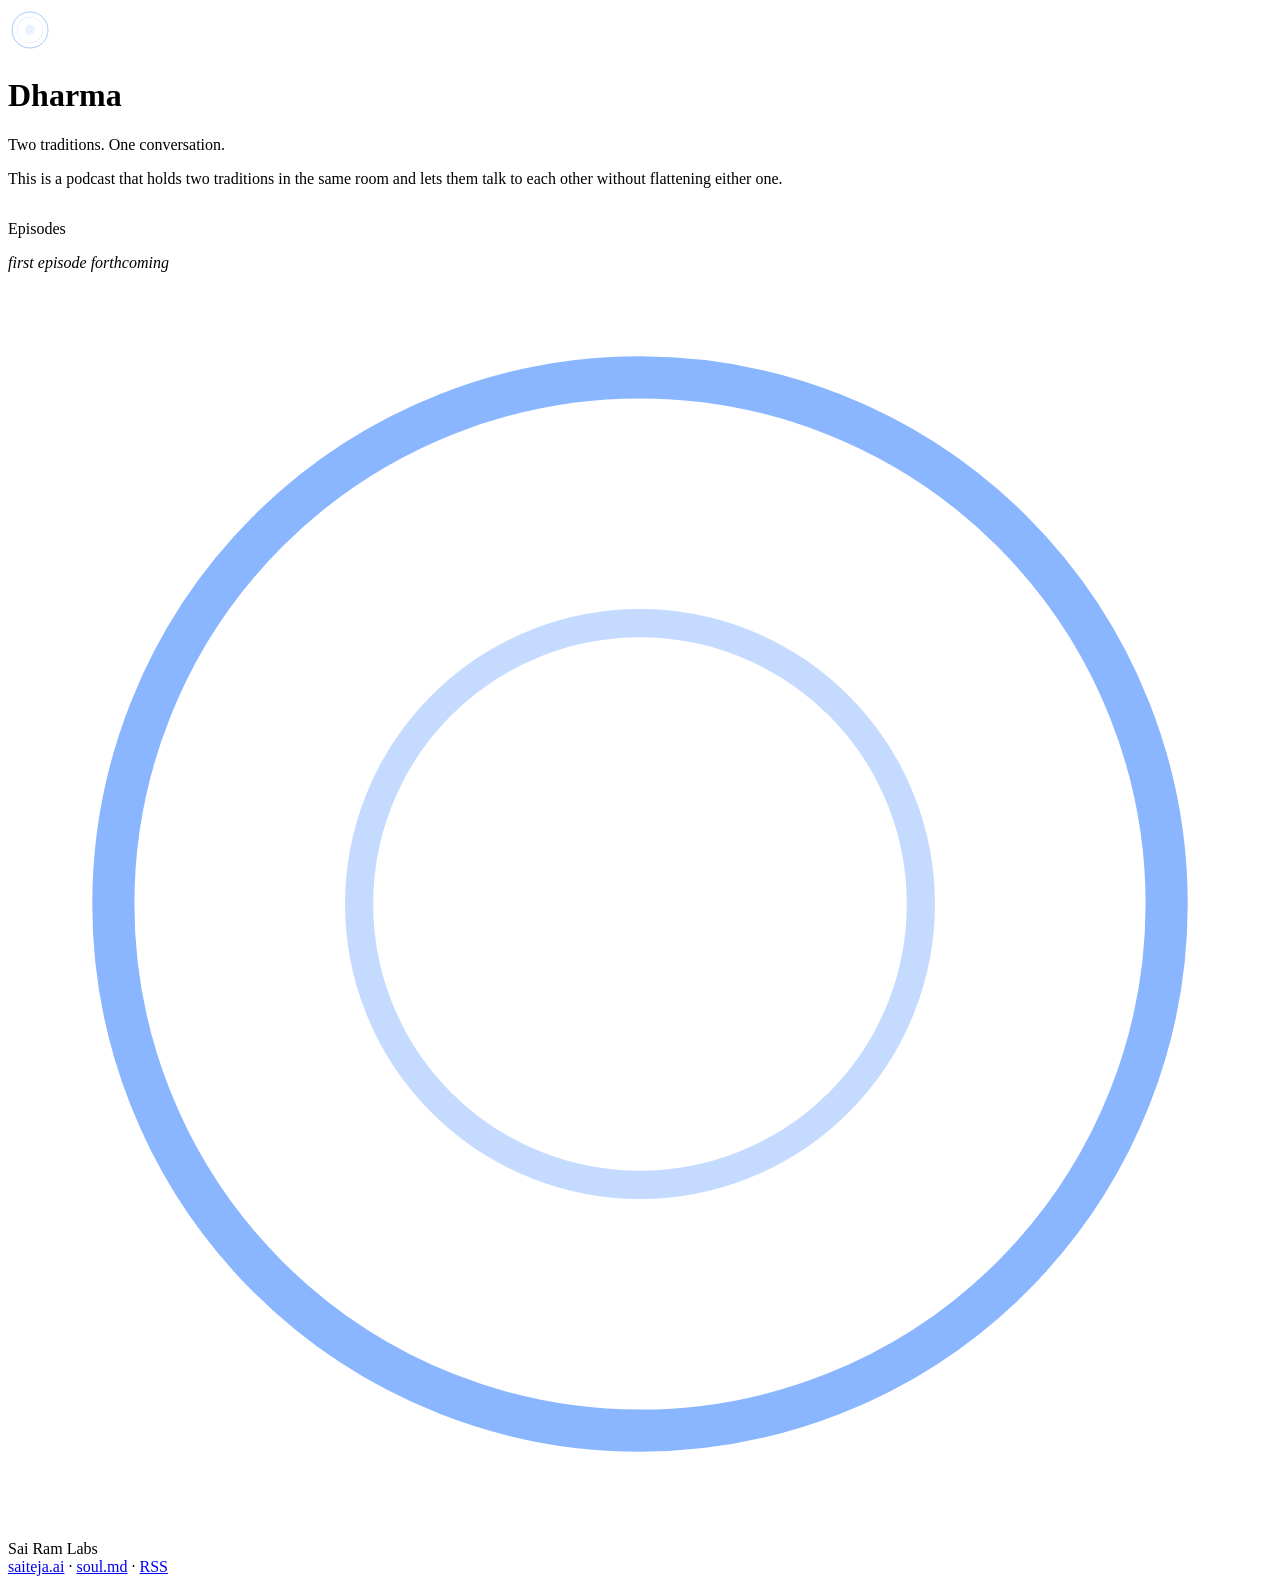
==== web/index.html @ 9b69ce11 "feat(web): Aura-branded landing + episode page + RSS template - web/index.html: landing page with Au" ====
<!DOCTYPE html>
<html lang="en">
<head>
  <meta charset="UTF-8">
  <meta name="viewport" content="width=device-width, initial-scale=1.0">
  <title>Dharma — Two traditions. One conversation.</title>
  <meta name="description" content="This is a podcast that holds two traditions in the same room and lets them talk to each other without flattening either one.">
  <meta property="og:title" content="Dharma — Two traditions. One conversation.">
  <meta property="og:description" content="East contemplative lineages and modern consciousness science, in dialogue. Five to eight minutes. One concept.">
  <meta property="og:type" content="website">
  <meta property="og:url" content="https://dharma.saiteja.ai">
  <link rel="alternate" type="application/rss+xml" title="Dharma Podcast" href="/feed.xml">
  <link rel="preconnect" href="https://fonts.googleapis.com">
  <link rel="preconnect" href="https://fonts.gstatic.com" crossorigin>
  <link href="https://fonts.googleapis.com/css2?family=Geist:wght@200;300;400&family=Geist+Mono:wght@300;400&display=swap" rel="stylesheet">
  <link rel="stylesheet" href="/styles.css">
  <style>
    /* page-level layout (index only) */
    .page-wrap {
      display: flex;
      flex-direction: column;
      min-height: 100vh;
    }
    .footer-wrap {
      margin-top: auto;
    }
  </style>
</head>
<body>
<div class="page-wrap">

  <!-- ─── site header ─────────────────────────────────────────────── -->
  <header class="site-header" role="banner">
    <div class="mark-row">
      <!-- AuraMark — breathing ring -->
      <div class="aura-mark" aria-hidden="true" title="Sai Ram Labs — quietly forged">
        <svg width="44" height="44" viewBox="0 0 44 44" fill="none"
             xmlns="http://www.w3.org/2000/svg">
          <circle class="aura-ring" cx="22" cy="22" r="18"
                  stroke="#8AB6FF" stroke-width="0.75" fill="none"/>
          <circle class="aura-ring" cx="22" cy="22" r="13"
                  stroke="#8AB6FF" stroke-width="0.4" fill="none" opacity="0.5"/>
          <circle class="aura-core" cx="22" cy="22" r="5"
                  fill="#8AB6FF" opacity="0.18"/>
        </svg>
      </div>
    </div>

    <h1 class="show-name">Dharma</h1>
    <p class="show-tagline">Two traditions. One conversation.</p>
    <p class="show-mission">
      This is a podcast that holds two traditions in the same room and lets
      them talk to each other without flattening either one.
    </p>
  </header>

  <!-- ─── episodes ────────────────────────────────────────────────── -->
  <main class="episodes-section" role="main" aria-label="Episodes">
    <p class="episodes-heading">Episodes</p>

    <div class="episode-grid" role="list">
      <!-- {EPISODES_GRID} -->
      <!-- Worker replaces the marker above with rendered episode cards.
           Each card follows this shape:

      <a class="episode-card" href="/episodes/NNN" role="listitem"
         aria-label="Episode NNN: {title}">
        <div class="episode-card-header">
          <span class="episode-number">EP {NNN}</span>
          <span class="episode-meta">
            <span>{PUBLISH_DATE}</span>
            <span>{DURATION}</span>
          </span>
        </div>
        <h2 class="episode-title">{TITLE}</h2>
        <p class="episode-concept">
          <span class="sanskrit">{CONCEPT_SANSKRIT}</span>
          <span class="sep">·</span>
          {CONCEPT_ENGLISH}
        </p>
      </a>

      When no episodes are published yet:
      -->
      <div class="episodes-empty" role="listitem" aria-live="polite">
        <em>first episode forthcoming</em>
      </div>
    </div>
  </main>

  <!-- ─── footer ──────────────────────────────────────────────────── -->
  <div class="footer-wrap">
    <footer class="aura-credit" role="contentinfo">
      <div class="aura-credit-left">
        <!-- AuraCredit mark -->
        <svg class="aura-credit-mark" viewBox="0 0 18 18" fill="none"
             xmlns="http://www.w3.org/2000/svg" aria-hidden="true">
          <circle cx="9" cy="9" r="7.5" stroke="#8AB6FF" stroke-width="0.6" fill="none"/>
          <circle cx="9" cy="9" r="4"   stroke="#8AB6FF" stroke-width="0.4" fill="none" opacity="0.5"/>
        </svg>
        <span class="org">Sai Ram Labs</span>
      </div>
      <div class="aura-credit-right">
        <a href="https://saiteja.ai" rel="noopener noreferrer">saiteja.ai</a>
        <span aria-hidden="true">·</span>
        <!-- soul.md anchor — canonical show mind document -->
        <a href="https://github.com/sai19872000/dharma-podcast/blob/main/soul.md"
           rel="noopener noreferrer" title="The show's foundational worldview document">soul.md</a>
        <span aria-hidden="true">·</span>
        <a href="/feed.xml" type="application/rss+xml">RSS</a>
      </div>
    </footer>
  </div>

</div>

<script>
  /* printAuraSignature — aura-boot inheritance hook */
  (function printAuraSignature() {
    if (typeof console !== 'undefined' && console.log) {
      console.log('\u25D0 quietly forged at saiteja.ai');
    }
  })();
</script>
</body>
</html>
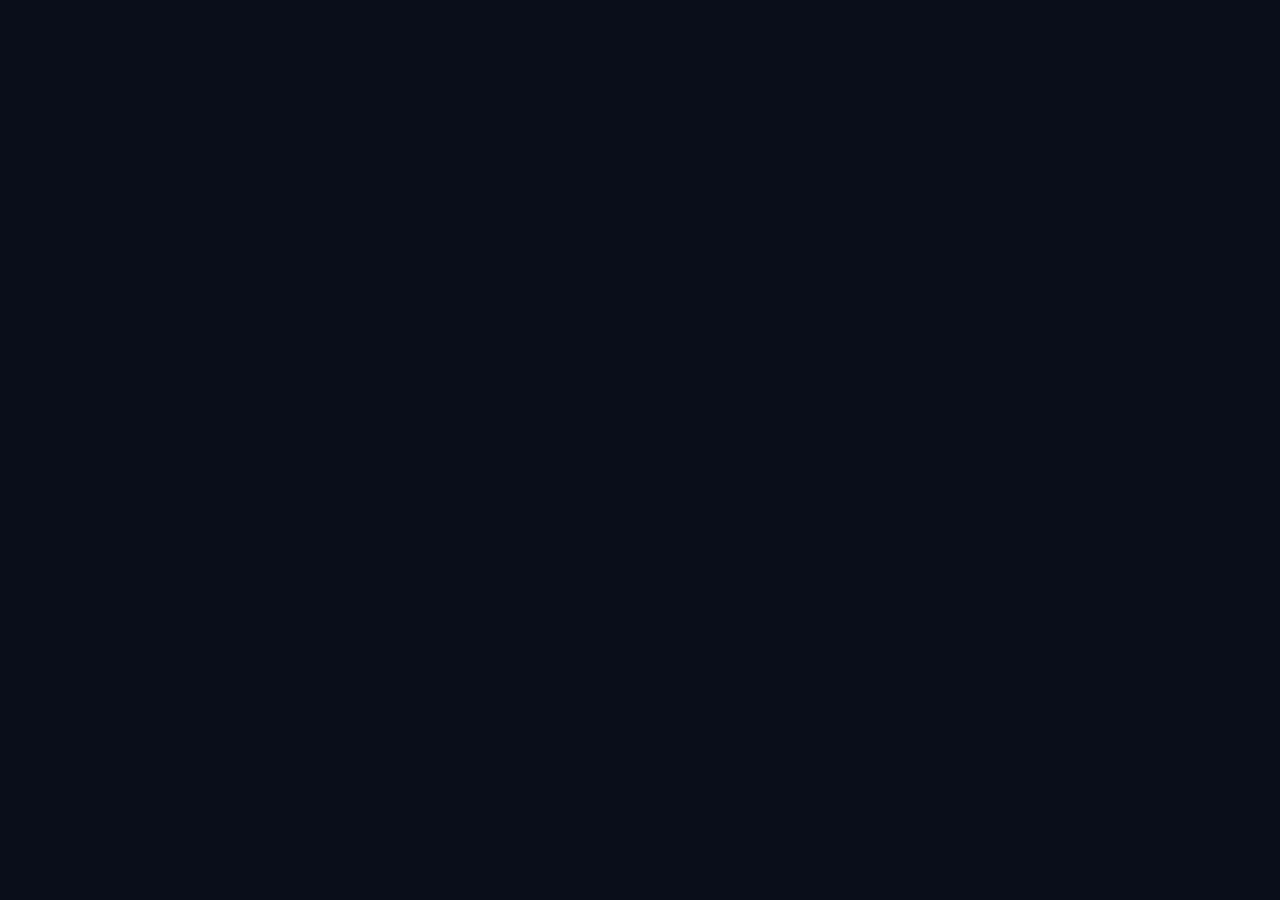
==== commit a92173dd: "feat(web): swap landing to component bundle + per-episode page + worker config - Replace non-React l" ====
--- a/web/index.html
+++ b/web/index.html
@@ -1,126 +1,25 @@
 <!DOCTYPE html>
 <html lang="en">
 <head>
-  <meta charset="UTF-8">
-  <meta name="viewport" content="width=device-width, initial-scale=1.0">
-  <title>Dharma — Two traditions. One conversation.</title>
-  <meta name="description" content="This is a podcast that holds two traditions in the same room and lets them talk to each other without flattening either one.">
-  <meta property="og:title" content="Dharma — Two traditions. One conversation.">
-  <meta property="og:description" content="East contemplative lineages and modern consciousness science, in dialogue. Five to eight minutes. One concept.">
-  <meta property="og:type" content="website">
-  <meta property="og:url" content="https://dharma.saiteja.ai">
-  <link rel="alternate" type="application/rss+xml" title="Dharma Podcast" href="/feed.xml">
-  <link rel="preconnect" href="https://fonts.googleapis.com">
-  <link rel="preconnect" href="https://fonts.gstatic.com" crossorigin>
-  <link href="https://fonts.googleapis.com/css2?family=Geist:wght@200;300;400&family=Geist+Mono:wght@300;400&display=swap" rel="stylesheet">
-  <link rel="stylesheet" href="/styles.css">
-  <style>
-    /* page-level layout (index only) */
-    .page-wrap {
-      display: flex;
-      flex-direction: column;
-      min-height: 100vh;
-    }
-    .footer-wrap {
-      margin-top: auto;
-    }
-  </style>
+<meta charset="utf-8" />
+<meta name="viewport" content="width=device-width, initial-scale=1" />
+<title>samvāda — dharma.saiteja.ai</title>
+<link rel="stylesheet" href="aura.css" />
+<link rel="stylesheet" href="styles.css" />
+<link href="https://fonts.googleapis.com/css2?family=Noto+Serif+Devanagari:wght@300;400;500&display=swap" rel="stylesheet" />
+
+<script src="https://unpkg.com/react@18.3.1/umd/react.development.js" integrity="sha384-hD6/rw4ppMLGNu3tX5cjIb+uRZ7UkRJ6BPkLpg4hAu/6onKUg4lLsHAs9EBPT82L" crossorigin="anonymous"></script>
+<script src="https://unpkg.com/react-dom@18.3.1/umd/react-dom.development.js" integrity="sha384-u6aeetuaXnQ38mYT8rp6sbXaQe3NL9t+IBXmnYxwkUI2Hw4bsp2Wvmx4yRQF1uAm" crossorigin="anonymous"></script>
+<script src="https://unpkg.com/@babel/standalone@7.29.0/babel.min.js" integrity="sha384-m08KidiNqLdpJqLq95G/LEi8Qvjl/xUYll3QILypMoQ65QorJ9Lvtp2RXYGBFj1y" crossorigin="anonymous"></script>
 </head>
 <body>
-<div class="page-wrap">
+<div id="root"></div>
 
-  <!-- ─── site header ─────────────────────────────────────────────── -->
-  <header class="site-header" role="banner">
-    <div class="mark-row">
-      <!-- AuraMark — breathing ring -->
-      <div class="aura-mark" aria-hidden="true" title="Sai Ram Labs — quietly forged">
-        <svg width="44" height="44" viewBox="0 0 44 44" fill="none"
-             xmlns="http://www.w3.org/2000/svg">
-          <circle class="aura-ring" cx="22" cy="22" r="18"
-                  stroke="#8AB6FF" stroke-width="0.75" fill="none"/>
-          <circle class="aura-ring" cx="22" cy="22" r="13"
-                  stroke="#8AB6FF" stroke-width="0.4" fill="none" opacity="0.5"/>
-          <circle class="aura-core" cx="22" cy="22" r="5"
-                  fill="#8AB6FF" opacity="0.18"/>
-        </svg>
-      </div>
-    </div>
+<script type="text/babel" src="tweaks-panel.jsx"></script>
+<script type="text/babel" src="mandala.jsx"></script>
+<script type="text/babel" src="player.jsx"></script>
+<script type="text/babel" src="app.jsx"></script>
 
-    <h1 class="show-name">Dharma</h1>
-    <p class="show-tagline">Two traditions. One conversation.</p>
-    <p class="show-mission">
-      This is a podcast that holds two traditions in the same room and lets
-      them talk to each other without flattening either one.
-    </p>
-  </header>
-
-  <!-- ─── episodes ────────────────────────────────────────────────── -->
-  <main class="episodes-section" role="main" aria-label="Episodes">
-    <p class="episodes-heading">Episodes</p>
-
-    <div class="episode-grid" role="list">
-      <!-- {EPISODES_GRID} -->
-      <!-- Worker replaces the marker above with rendered episode cards.
-           Each card follows this shape:
-
-      <a class="episode-card" href="/episodes/NNN" role="listitem"
-         aria-label="Episode NNN: {title}">
-        <div class="episode-card-header">
-          <span class="episode-number">EP {NNN}</span>
-          <span class="episode-meta">
-            <span>{PUBLISH_DATE}</span>
-            <span>{DURATION}</span>
-          </span>
-        </div>
-        <h2 class="episode-title">{TITLE}</h2>
-        <p class="episode-concept">
-          <span class="sanskrit">{CONCEPT_SANSKRIT}</span>
-          <span class="sep">·</span>
-          {CONCEPT_ENGLISH}
-        </p>
-      </a>
-
-      When no episodes are published yet:
-      -->
-      <div class="episodes-empty" role="listitem" aria-live="polite">
-        <em>first episode forthcoming</em>
-      </div>
-    </div>
-  </main>
-
-  <!-- ─── footer ──────────────────────────────────────────────────── -->
-  <div class="footer-wrap">
-    <footer class="aura-credit" role="contentinfo">
-      <div class="aura-credit-left">
-        <!-- AuraCredit mark -->
-        <svg class="aura-credit-mark" viewBox="0 0 18 18" fill="none"
-             xmlns="http://www.w3.org/2000/svg" aria-hidden="true">
-          <circle cx="9" cy="9" r="7.5" stroke="#8AB6FF" stroke-width="0.6" fill="none"/>
-          <circle cx="9" cy="9" r="4"   stroke="#8AB6FF" stroke-width="0.4" fill="none" opacity="0.5"/>
-        </svg>
-        <span class="org">Sai Ram Labs</span>
-      </div>
-      <div class="aura-credit-right">
-        <a href="https://saiteja.ai" rel="noopener noreferrer">saiteja.ai</a>
-        <span aria-hidden="true">·</span>
-        <!-- soul.md anchor — canonical show mind document -->
-        <a href="https://github.com/sai19872000/dharma-podcast/blob/main/soul.md"
-           rel="noopener noreferrer" title="The show's foundational worldview document">soul.md</a>
-        <span aria-hidden="true">·</span>
-        <a href="/feed.xml" type="application/rss+xml">RSS</a>
-      </div>
-    </footer>
-  </div>
-
-</div>
-
-<script>
-  /* printAuraSignature — aura-boot inheritance hook */
-  (function printAuraSignature() {
-    if (typeof console !== 'undefined' && console.log) {
-      console.log('\u25D0 quietly forged at saiteja.ai');
-    }
-  })();
-</script>
+<script>console.log('%c◐ quietly forged at saiteja.ai · samvāda', 'color:#8AB6FF;font-family:monospace;letter-spacing:.15em')</script>
 </body>
 </html>
--- a/web/aura.css
+++ b/web/aura.css
@@ -0,0 +1,164 @@
+/* ─────────────────────────────────────────────────────────────────────────
+   Aura Design System — colors & type tokens
+   Drop this into any factory-built app to inherit the brand.
+   ───────────────────────────────────────────────────────────────────────── */
+
+@import url('https://fonts.googleapis.com/css2?family=Geist:wght@200..700&family=Geist+Mono:wght@400..600&display=swap');
+
+:root {
+  /* ── Color · base ──────────────────────────────────────────────── */
+  --aura-ink:          #0A0E1A; /* primary background, dark mode */
+  --aura-steel:        #1B2236; /* card surfaces on dark */
+  --aura-steel-light:  #252D44; /* hover surfaces on dark */
+  --aura-mist:         #C9D7E8; /* secondary text, dim rings */
+  --aura-cream:        #F4F1EA; /* primary text on dark; light-mode bg */
+  --aura-paper:        #FAF8F2; /* card surfaces on light */
+
+  /* ── Color · signature ─────────────────────────────────────────── */
+  --aura-accent:       #8AB6FF; /* on dark surfaces */
+  --aura-accent-deep:  #3A6CFF; /* on light surfaces */
+  --aura-flare:        #FFB347; /* warm accent — reviewing / warning */
+
+  /* ── Color · semantic ──────────────────────────────────────────── */
+  --bg:                var(--aura-ink);
+  --surface:           var(--aura-steel);
+  --surface-hover:     var(--aura-steel-light);
+  --fg-1:              var(--aura-cream);
+  --fg-2:              rgba(255, 255, 255, 0.65);
+  --fg-3:              rgba(255, 255, 255, 0.45);
+  --rule:              rgba(255, 255, 255, 0.08);
+  --rule-strong:       rgba(255, 255, 255, 0.18);
+  --accent:            var(--aura-accent);
+  --warn:              var(--aura-flare);
+
+  /* ── Type · families ───────────────────────────────────────────── */
+  --font-display: 'Geist', -apple-system, BlinkMacSystemFont, 'Segoe UI', system-ui, sans-serif;
+  --font-body:    'Geist', -apple-system, BlinkMacSystemFont, 'Segoe UI', system-ui, sans-serif;
+  --font-mono:    'Geist Mono', ui-monospace, 'SF Mono', Menlo, monospace;
+
+  /* ── Type · scale ──────────────────────────────────────────────── */
+  --t-display-xl: 96px;
+  --t-display-lg: 72px;
+  --t-display-md: 56px;
+  --t-display-sm: 40px;
+  --t-h1:         32px;
+  --t-h2:         24px;
+  --t-h3:         18px;
+  --t-body:       17px;
+  --t-body-sm:    14px;
+  --t-caption:    12px;
+  --t-mono:       11px;
+
+  /* ── Spacing ───────────────────────────────────────────────────── */
+  --s-1:  4px;
+  --s-2:  8px;
+  --s-3:  12px;
+  --s-4:  16px;
+  --s-5:  24px;
+  --s-6:  32px;
+  --s-7:  48px;
+  --s-8:  64px;
+  --s-9:  96px;
+  --s-10: 120px;
+
+  /* ── Radius ────────────────────────────────────────────────────── */
+  --r-tight: 4px;
+  --r-card:  8px;
+  --r-app:   20px;
+  --r-pill:  100px;
+
+  /* ── Motion ────────────────────────────────────────────────────── */
+  --ease:    cubic-bezier(.2, .7, .3, 1);
+  --t-fast:  120ms;
+  --t-norm:  200ms;
+  --t-slow:  400ms;
+  --breath:  4s;
+
+  /* ── Shadow (use sparingly) ────────────────────────────────────── */
+  --glow-accent: 0 0 8px var(--aura-accent);
+}
+
+/* ── Light theme override ────────────────────────────────────────── */
+[data-theme='light'] {
+  --bg:            var(--aura-cream);
+  --surface:       var(--aura-paper);
+  --surface-hover: #FFFFFF;
+  --fg-1:          var(--aura-ink);
+  --fg-2:          rgba(10, 14, 26, 0.65);
+  --fg-3:          rgba(10, 14, 26, 0.40);
+  --rule:          rgba(10, 14, 26, 0.06);
+  --rule-strong:   rgba(10, 14, 26, 0.14);
+  --accent:        var(--aura-accent-deep);
+}
+
+/* ─────────────────────────────────────────────────────────────────────────
+   Semantic element styles
+   ───────────────────────────────────────────────────────────────────────── */
+
+body {
+  background: var(--bg);
+  color: var(--fg-1);
+  font-family: var(--font-body);
+  font-size: var(--t-body);
+  line-height: 1.55;
+  -webkit-font-smoothing: antialiased;
+}
+
+h1 { font-family: var(--font-display); font-size: var(--t-display-lg); font-weight: 300; letter-spacing: -0.04em; line-height: 0.96; margin: 0; }
+h2 { font-family: var(--font-display); font-size: var(--t-display-md); font-weight: 300; letter-spacing: -0.035em; line-height: 1.05; margin: 0; }
+h3 { font-family: var(--font-display); font-size: var(--t-h2); font-weight: 400; letter-spacing: -0.02em; margin: 0; }
+p  { color: var(--fg-2); margin: 0; }
+
+code, .mono {
+  font-family: var(--font-mono);
+  font-size: var(--t-mono);
+  letter-spacing: 0.12em;
+  text-transform: uppercase;
+  color: var(--fg-3);
+}
+
+.label {
+  font-family: var(--font-mono);
+  font-size: var(--t-mono);
+  letter-spacing: 0.18em;
+  text-transform: uppercase;
+  color: var(--accent);
+}
+
+a { color: var(--accent); text-decoration: none; transition: opacity var(--t-fast) var(--ease); }
+a:hover { opacity: 0.75; }
+
+/* ── Easter eggs ─────────────────────────────────────────────────── */
+::selection { background: rgba(138, 182, 255, 0.25); color: var(--aura-accent); }
+
+/* ── Components · button ─────────────────────────────────────────── */
+.btn {
+  display: inline-flex; align-items: center; gap: 8px;
+  padding: 14px 24px;
+  border: none;
+  border-radius: var(--r-pill);
+  font-family: var(--font-body);
+  font-size: var(--t-body-sm);
+  font-weight: 500;
+  cursor: pointer;
+  transition: background var(--t-fast) var(--ease), opacity var(--t-fast) var(--ease);
+}
+.btn-primary  { background: var(--accent); color: var(--aura-ink); }
+.btn-primary:hover { opacity: 0.9; }
+.btn-ghost    { background: transparent; color: var(--fg-1); border: 1px solid var(--rule-strong); }
+.btn-ghost:hover { background: rgba(255,255,255,0.05); }
+
+/* ── Components · card ───────────────────────────────────────────── */
+.card {
+  background: var(--surface);
+  border: 1px solid var(--rule);
+  border-radius: var(--r-card);
+  padding: var(--s-6);
+}
+
+/* ── Components · status dot ─────────────────────────────────────── */
+.status-dot {
+  width: 6px; height: 6px; border-radius: 50%;
+  background: var(--accent); box-shadow: var(--glow-accent);
+  display: inline-block;
+}
--- a/web/styles.css
+++ b/web/styles.css
@@ -0,0 +1,604 @@
+/* samvāda — page styles. Aura tokens come from aura.css. */
+
+* { box-sizing: border-box; }
+html, body { margin: 0; padding: 0; }
+body {
+  background: var(--aura-ink);
+  color: var(--aura-cream);
+  font-family: var(--font-body);
+  overflow-x: hidden;
+  caret-color: var(--aura-accent);
+}
+
+/* density scale */
+:root { --dens: 1; }
+[data-density="compact"]     { --dens: 0.82; }
+[data-density="comfortable"] { --dens: 1; }
+[data-density="spacious"]    { --dens: 1.2; }
+
+/* ── Atmospherics ────────────────────────────────────────────── */
+.stars {
+  position: fixed; inset: 0; z-index: 0; pointer-events: none;
+  background-image: radial-gradient(circle, rgba(255,255,255,0.28) 1px, transparent 1px);
+  background-size: 140px 140px; background-position: 30px 50px;
+  opacity: 0.35;
+}
+.page-glow {
+  position: absolute; left: 50%; top: 420px; z-index: 0; pointer-events: none;
+  width: 1100px; height: 1100px; transform: translate(-50%, -50%);
+  background: radial-gradient(circle, rgba(138,182,255,0.10), transparent 60%);
+}
+
+/* ── Mandala animations ──────────────────────────────────────── */
+@keyframes mandalaSpinSlow { 0% { transform: rotate(0deg); } 100% { transform: rotate(360deg); } }
+@keyframes mandalaSpinSlowRev { 0% { transform: rotate(0deg); } 100% { transform: rotate(-360deg); } }
+@keyframes binduBreath { 0%, 100% { r: 2.6; opacity: 1; } 50% { r: 3.4; opacity: 0.7; } }
+@keyframes ringBreathOut {
+  0% { r: 34; opacity: 0.55; stroke-width: 0.8; }
+  100% { r: 90; opacity: 0; stroke-width: 0.2; }
+}
+.mandala-petals-outer { animation: mandalaSpinSlow 90s linear infinite; }
+.mandala-petals-inner { animation: mandalaSpinSlowRev 60s linear infinite; }
+.mandala-ticks        { animation: mandalaSpinSlow 240s linear infinite; }
+.mandala-bindu        { animation: binduBreath 4s ease-in-out infinite; transform-origin: center; }
+.mandala-pulse        { animation: ringBreathOut 4s ease-out infinite; transform-origin: center; }
+.mandala-pulse-1      { animation-delay: 0s; }
+.mandala-pulse-2      { animation-delay: 2s; }
+
+/* ── Nav ─────────────────────────────────────────────────────── */
+.nav {
+  position: relative; z-index: 5;
+  display: flex; align-items: center; justify-content: space-between;
+  padding: 24px 56px;
+  border-bottom: 1px solid var(--rule);
+}
+.wm {
+  display: flex; align-items: center; gap: 12px;
+  text-decoration: none; color: var(--aura-cream);
+  font-family: var(--font-display);
+}
+.wm-text { display: flex; align-items: baseline; gap: 4px; }
+.wm-show { font-size: 18px; font-weight: 400; letter-spacing: -0.02em; }
+.wm-host { font-size: 13px; font-weight: 300; color: var(--fg-3); letter-spacing: -0.005em; }
+.wm-dot { color: var(--aura-accent); }
+.nav-links { display: flex; gap: 36px; }
+.nav-links a { color: var(--fg-2); font-size: 14px; text-decoration: none; transition: opacity 150ms var(--ease); }
+.nav-links a:hover { opacity: 1; color: var(--aura-cream); }
+.nav-status {
+  display: flex; align-items: center; gap: 10px;
+  font-family: var(--font-mono); font-size: 11px; letter-spacing: 0.18em;
+  text-transform: uppercase; color: var(--aura-accent);
+}
+.nav-status .status-dot {
+  width: 6px; height: 6px; border-radius: 50%;
+  background: var(--aura-flare); box-shadow: 0 0 8px var(--aura-flare);
+}
+
+/* ── Hero ────────────────────────────────────────────────────── */
+.hero {
+  position: relative; z-index: 1;
+  display: grid; grid-template-columns: 1.25fr 1fr; gap: 64px;
+  max-width: 1280px; margin: 0 auto;
+  padding: calc(120px * var(--dens)) 56px calc(140px * var(--dens));
+  align-items: center;
+}
+.stamp, .section-stamp {
+  font-family: var(--font-mono); font-size: 11px; letter-spacing: 0.2em;
+  text-transform: uppercase; color: var(--aura-accent);
+  margin-bottom: 24px;
+}
+.hero-title {
+  font-family: var(--font-display);
+  font-size: clamp(64px, 9vw, 112px);
+  font-weight: 200;
+  letter-spacing: -0.045em;
+  line-height: 0.92;
+  margin: 0 0 28px;
+  display: flex; align-items: baseline; gap: 28px; flex-wrap: wrap;
+}
+.show-name { color: var(--aura-cream); }
+.show-deva {
+  font-family: 'Noto Serif Devanagari', 'Geist', serif;
+  font-weight: 300;
+  font-size: 0.55em;
+  color: var(--aura-mist);
+  opacity: 0.55;
+  letter-spacing: -0.01em;
+  position: relative; top: -0.08em;
+}
+[data-devanagari="off"] [data-deva-only] { display: none; }
+
+.hero-tag {
+  font-family: var(--font-display); font-size: 22px; font-weight: 300;
+  letter-spacing: -0.015em; color: var(--aura-mist);
+  margin: 0 0 24px;
+}
+.hero-tag em { font-style: normal; color: var(--aura-accent); padding: 0 4px; }
+.hero-lede {
+  font-size: 17px; line-height: 1.65; color: var(--fg-2);
+  max-width: 520px; margin: 0 0 40px;
+}
+.hero-cta { display: flex; gap: 14px; align-items: center; }
+.btn {
+  display: inline-flex; align-items: center; gap: 10px;
+  padding: 14px 24px;
+  border-radius: 100px;
+  font-family: var(--font-body); font-size: 14px; font-weight: 500;
+  cursor: pointer; border: none; text-decoration: none;
+  transition: opacity 150ms var(--ease), background 150ms var(--ease);
+}
+.btn-primary { background: var(--aura-accent); color: var(--aura-ink); }
+.btn-primary:hover { opacity: 0.88; }
+.btn-ghost { background: transparent; color: var(--aura-cream); border: 1px solid var(--rule-strong); }
+.btn-ghost:hover { background: rgba(255,255,255,0.04); }
+
+.hero-mark { justify-self: center; position: relative; }
+.hero-mark::after {
+  content: ''; position: absolute; inset: -8%;
+  background: radial-gradient(circle, rgba(138,182,255,0.10), transparent 65%);
+  pointer-events: none; z-index: -1;
+}
+
+/* ── Featured episode ────────────────────────────────────────── */
+.featured {
+  position: relative; z-index: 1;
+  max-width: 1280px; margin: 0 auto;
+  padding: calc(60px * var(--dens)) 56px calc(80px * var(--dens));
+}
+
+.player {
+  background: var(--aura-steel);
+  border: 1px solid var(--rule);
+  border-radius: 12px;
+  padding: calc(40px * var(--dens));
+  position: relative; overflow: hidden;
+}
+.player::before {
+  content: ''; position: absolute; inset: 0; pointer-events: none;
+  background: radial-gradient(ellipse 90% 60% at 50% -20%, rgba(138,182,255,0.06), transparent 60%);
+}
+.player-head { display: grid; grid-template-columns: 1fr auto; gap: 32px; align-items: start; margin-bottom: 32px; position: relative; }
+.player-stamp {
+  font-family: var(--font-mono); font-size: 11px; letter-spacing: 0.2em;
+  text-transform: uppercase; color: var(--aura-accent); margin-bottom: 16px;
+}
+.player-title {
+  font-family: var(--font-display);
+  font-size: clamp(40px, 5vw, 64px);
+  font-weight: 200; letter-spacing: -0.04em; line-height: 1.0;
+  margin: 0 0 18px;
+  display: flex; align-items: baseline; gap: 20px; flex-wrap: wrap;
+}
+.ep-deva {
+  font-family: 'Noto Serif Devanagari', serif;
+  font-weight: 300; font-size: 0.7em;
+  color: var(--aura-accent);
+  letter-spacing: 0;
+}
+[data-devanagari="off"] .ep-deva { display: none; }
+.ep-roman { color: var(--aura-cream); }
+.ep-gloss { font-family: var(--font-display); font-weight: 200; font-style: italic; font-size: 0.45em; color: var(--aura-mist); letter-spacing: -0.01em; }
+.player-blurb { font-size: 17px; line-height: 1.6; color: var(--fg-2); max-width: 640px; margin: 0; }
+.player-blurb em { color: var(--aura-mist); font-style: italic; }
+
+.play-btn {
+  width: 84px; height: 84px;
+  border-radius: 50%;
+  background: var(--aura-accent);
+  color: var(--aura-ink);
+  border: none; cursor: pointer;
+  display: flex; align-items: center; justify-content: center;
+  transition: background 150ms var(--ease), box-shadow 400ms var(--ease);
+  box-shadow: 0 0 0 0 rgba(138,182,255,0);
+  flex-shrink: 0;
+}
+.play-btn:hover { background: #A2C4FF; }
+.play-btn.playing { box-shadow: 0 0 0 6px rgba(138,182,255,0.15), 0 0 30px rgba(138,182,255,0.25); }
+
+/* Chapters */
+.chapters {
+  display: grid; grid-template-columns: repeat(3, 1fr); gap: 1px;
+  background: var(--rule);
+  border: 1px solid var(--rule);
+  border-radius: 8px; overflow: hidden;
+  margin: 32px 0 24px;
+}
+.chapter {
+  background: var(--aura-steel);
+  border: none; cursor: pointer; text-align: left;
+  padding: 16px 20px;
+  display: grid; grid-template-columns: auto 1fr auto; gap: 12px; align-items: center;
+  font-family: inherit; color: var(--fg-2);
+  transition: background 150ms var(--ease), color 150ms var(--ease);
+}
+.chapter:hover { background: var(--aura-steel-light); color: var(--aura-cream); }
+.chapter.active { background: var(--aura-steel-light); color: var(--aura-cream); }
+.chapter.active .ch-num { color: var(--aura-accent); }
+.ch-num { font-family: var(--font-mono); font-size: 10px; letter-spacing: 0.15em; color: var(--fg-3); }
+.ch-label { font-size: 14px; font-weight: 400; }
+.ch-time { font-family: var(--font-mono); font-size: 11px; color: var(--fg-3); }
+
+/* Waveform */
+.waveform-wrap, .player-minimal-wrap { margin: 0 0 16px; }
+.waveform {
+  position: relative;
+  height: 88px;
+  display: flex; align-items: center; gap: 2px;
+  cursor: pointer;
+  padding: 0 2px;
+}
+.wf-bar {
+  flex: 1;
+  background: var(--rule-strong);
+  border-radius: 1px;
+  transition: background 150ms var(--ease);
+  min-height: 2px;
+}
+.wf-bar.passed { background: var(--aura-accent); }
+.waveform:hover .wf-bar.passed { background: #A2C4FF; }
+.wf-chapter {
+  position: absolute; top: -4px; bottom: -4px;
+  width: 2px; transform: translateX(-50%);
+  background: rgba(255,179,71,0.5);
+  border: none; padding: 0; cursor: pointer;
+  transition: background 150ms var(--ease);
+}
+.wf-chapter:hover { background: var(--aura-flare); }
+.wf-chapter::before {
+  content: ''; position: absolute; top: -6px; left: 50%; transform: translateX(-50%);
+  width: 6px; height: 6px; border-radius: 50%;
+  background: var(--aura-flare); opacity: 0.6;
+}
+.wf-playhead {
+  position: absolute; top: -8px; bottom: -8px;
+  width: 2px; transform: translateX(-50%);
+  background: var(--aura-cream);
+  pointer-events: none;
+  box-shadow: 0 0 8px rgba(244,241,234,0.6);
+}
+
+/* Minimal player */
+.player-minimal {
+  position: relative; height: 24px;
+  cursor: pointer;
+  display: flex; align-items: center;
+}
+.player-minimal-track {
+  position: absolute; left: 0; right: 0; top: 50%; transform: translateY(-50%);
+  height: 2px; background: var(--rule-strong); border-radius: 1px;
+}
+.player-minimal-fill {
+  position: absolute; left: 0; top: 50%; transform: translateY(-50%);
+  height: 2px; background: var(--aura-accent); border-radius: 1px;
+}
+.player-chapter-tick {
+  position: absolute; top: 50%; transform: translate(-50%, -50%);
+  width: 4px; height: 12px; border-radius: 1px;
+  background: var(--aura-flare); opacity: 0.55; border: none; padding: 0; cursor: pointer;
+}
+.player-chapter-tick:hover { opacity: 1; }
+.player-minimal-thumb {
+  position: absolute; top: 50%; transform: translate(-50%, -50%);
+  width: 12px; height: 12px; border-radius: 50%;
+  background: var(--aura-cream);
+  box-shadow: 0 0 12px rgba(138,182,255,0.5);
+  pointer-events: none;
+}
+
+/* Player controls row */
+.player-controls {
+  display: grid; grid-template-columns: auto 1fr auto; gap: 24px; align-items: center;
+  margin: 4px 0 28px;
+  padding-top: 14px;
+  border-top: 1px solid var(--rule);
+}
+.time-display { font-family: var(--font-mono); font-size: 12px; letter-spacing: 0.1em; }
+.t-cur { color: var(--aura-cream); }
+.t-sep, .t-total { color: var(--fg-3); }
+.now-playing { display: flex; align-items: baseline; gap: 12px; min-width: 0; }
+.np-label { font-family: var(--font-mono); font-size: 10px; letter-spacing: 0.18em; text-transform: uppercase; color: var(--fg-3); }
+.np-chapter { font-size: 14px; color: var(--aura-mist); white-space: nowrap; overflow: hidden; text-overflow: ellipsis; }
+.player-actions { display: flex; gap: 8px; }
+.ctrl-btn {
+  display: inline-flex; align-items: center; gap: 6px;
+  background: transparent; border: 1px solid var(--rule);
+  color: var(--fg-2);
+  border-radius: 100px;
+  padding: 8px 14px;
+  font-family: var(--font-mono); font-size: 11px; letter-spacing: 0.1em;
+  cursor: pointer;
+  transition: background 150ms var(--ease), color 150ms var(--ease), border-color 150ms var(--ease);
+}
+.ctrl-btn:hover { background: rgba(255,255,255,0.04); color: var(--aura-cream); border-color: var(--rule-strong); }
+.ctrl-btn.speed { min-width: 48px; justify-content: center; }
+
+/* Tabs */
+.tabs {
+  display: flex; gap: 4px;
+  border-bottom: 1px solid var(--rule);
+  margin-bottom: 24px;
+}
+.tab {
+  background: transparent; border: none; cursor: pointer;
+  font-family: var(--font-mono); font-size: 11px; letter-spacing: 0.18em;
+  text-transform: uppercase; color: var(--fg-3);
+  padding: 14px 18px;
+  position: relative;
+  transition: color 150ms var(--ease);
+  display: inline-flex; align-items: center; gap: 8px;
+}
+.tab:hover { color: var(--aura-mist); }
+.tab.active { color: var(--aura-accent); }
+.tab.active::after {
+  content: ''; position: absolute; left: 18px; right: 18px; bottom: -1px;
+  height: 1px; background: var(--aura-accent);
+}
+.tab-count {
+  font-size: 9px;
+  background: var(--rule-strong);
+  color: var(--fg-2);
+  padding: 2px 6px;
+  border-radius: 100px;
+  letter-spacing: 0.1em;
+}
+.tab.active .tab-count { background: var(--aura-accent); color: var(--aura-ink); }
+
+/* Tab content */
+.tab-content { min-height: 400px; }
+
+/* Transcript */
+.transcript {
+  max-height: 480px;
+  overflow-y: auto;
+  padding-right: 12px;
+  scroll-behavior: smooth;
+}
+.transcript::-webkit-scrollbar { width: 4px; }
+.transcript::-webkit-scrollbar-track { background: transparent; }
+.transcript::-webkit-scrollbar-thumb { background: var(--rule-strong); border-radius: 2px; }
+
+.tx-line {
+  display: grid; grid-template-columns: 110px 1fr; gap: 24px;
+  background: transparent; border: none; cursor: pointer;
+  text-align: left; padding: 14px 0;
+  border-bottom: 1px solid var(--rule);
+  width: 100%; font-family: inherit; color: var(--fg-2);
+  transition: color 200ms var(--ease), background 200ms var(--ease);
+}
+.tx-line:hover { color: var(--aura-mist); }
+.tx-line.active { color: var(--aura-cream); }
+.tx-line.cited { background: rgba(138,182,255,0.06); }
+.tx-meta { display: flex; flex-direction: column; gap: 4px; padding-top: 2px; }
+.tx-role {
+  font-family: var(--font-mono); font-size: 10px; letter-spacing: 0.18em;
+  text-transform: uppercase; color: var(--fg-3);
+}
+.tx-line.a .tx-role { color: var(--aura-accent); }
+.tx-line.b .tx-role { color: var(--aura-flare); }
+.tx-line.active .tx-role { font-weight: 600; }
+.tx-time { font-family: var(--font-mono); font-size: 10px; color: var(--fg-3); letter-spacing: 0.1em; }
+.tx-text { font-size: 16px; line-height: 1.65; }
+.tx-text em { color: var(--aura-mist); font-style: italic; }
+.tx-line.active .tx-text { color: var(--aura-cream); }
+.tx-line.b { padding-left: 20px; border-left: 1px solid var(--rule); }
+.tx-cite-tag {
+  display: inline-block; margin-left: 8px;
+  font-family: var(--font-mono); font-size: 10px; letter-spacing: 0.1em;
+  color: var(--aura-accent); cursor: pointer;
+  padding: 2px 6px; border-radius: 3px;
+  background: rgba(138,182,255,0.08);
+  transition: background 150ms var(--ease);
+  vertical-align: 2px;
+}
+.tx-cite-tag:hover { background: rgba(138,182,255,0.18); }
+
+.tx-slot {
+  margin-top: 20px;
+  padding: 18px 20px;
+  border: 1px dashed var(--rule-strong);
+  border-radius: 6px;
+  font-size: 13px; color: var(--fg-3); line-height: 1.5;
+  background: rgba(255,255,255,0.02);
+}
+.slot-stamp {
+  display: inline-block;
+  font-family: var(--font-mono); font-size: 10px; letter-spacing: 0.18em;
+  text-transform: uppercase; color: var(--aura-flare);
+  margin-right: 12px;
+  padding: 2px 8px;
+  border-radius: 3px;
+  background: rgba(255,179,71,0.1);
+}
+
+/* Citations */
+.citations { display: grid; grid-template-columns: repeat(2, 1fr); gap: 16px; }
+.cite {
+  background: rgba(255,255,255,0.02);
+  border: 1px solid var(--rule);
+  border-radius: 8px;
+  padding: 20px 22px;
+  transition: background 200ms var(--ease), border-color 200ms var(--ease);
+}
+.cite:hover { background: rgba(138,182,255,0.04); border-color: rgba(138,182,255,0.2); }
+.cite-head { display: flex; align-items: center; gap: 12px; margin-bottom: 8px; flex-wrap: wrap; }
+.cite-num { font-family: var(--font-mono); font-size: 10px; letter-spacing: 0.18em; color: var(--aura-accent); }
+.cite-source { font-family: var(--font-display); font-size: 16px; font-weight: 400; color: var(--aura-cream); flex: 1; }
+.cite-license {
+  font-family: var(--font-mono); font-size: 9px; letter-spacing: 0.15em; text-transform: uppercase;
+  color: var(--fg-3);
+  padding: 3px 7px; border-radius: 3px; border: 1px solid var(--rule);
+}
+.cite-locator { font-size: 12px; color: var(--fg-3); margin-bottom: 12px; }
+.cite-quote { font-size: 14px; line-height: 1.55; color: var(--aura-mist); margin-bottom: 14px; padding-left: 12px; border-left: 2px solid var(--rule-strong); }
+.cite-foot { display: flex; justify-content: space-between; align-items: center; gap: 16px; flex-wrap: wrap; }
+.cite-foot a { font-family: var(--font-mono); font-size: 10px; letter-spacing: 0.1em; color: var(--aura-accent); text-decoration: none; }
+.cite-foot a:hover { opacity: 0.7; }
+.cite-tref { font-family: var(--font-mono); font-size: 10px; letter-spacing: 0.1em; color: var(--fg-3); }
+
+/* Notes */
+.notes { display: flex; flex-direction: column; gap: 28px; }
+.notes-stamp { font-family: var(--font-mono); font-size: 11px; letter-spacing: 0.18em; text-transform: uppercase; color: var(--aura-accent); margin-bottom: 12px; }
+.notes-section ul { margin: 0; padding-left: 20px; color: var(--fg-2); line-height: 1.7; font-size: 15px; }
+.notes-section li em { color: var(--aura-mist); }
+.notes-section p { font-size: 15px; line-height: 1.7; color: var(--fg-2); margin: 0; max-width: 720px; }
+.notes-section p em { color: var(--aura-mist); font-style: italic; }
+
+/* ── Concept queue ──────────────────────────────────────────── */
+.queue-section {
+  position: relative; z-index: 1;
+  max-width: 1280px; margin: 0 auto;
+  padding: calc(80px * var(--dens)) 56px;
+}
+.queue-head {
+  display: grid; grid-template-columns: 1.4fr 1fr; gap: 64px;
+  align-items: end; margin-bottom: 56px;
+  padding-bottom: 40px; border-bottom: 1px solid var(--rule);
+}
+.queue-title {
+  font-family: var(--font-display);
+  font-size: clamp(40px, 5vw, 56px);
+  font-weight: 200; letter-spacing: -0.035em; line-height: 1.05;
+  margin: 0;
+}
+.queue-title em { color: var(--aura-mist); font-style: italic; font-weight: 200; }
+.queue-meta { display: flex; flex-direction: column; gap: 8px; }
+.qm-row { display: flex; justify-content: space-between; gap: 16px; padding: 10px 0; border-bottom: 1px solid var(--rule); }
+.qm-row:last-child { border-bottom: none; }
+.qm-k { font-family: var(--font-mono); font-size: 10px; letter-spacing: 0.18em; text-transform: uppercase; color: var(--fg-3); }
+.qm-v { font-family: var(--font-mono); font-size: 11px; letter-spacing: 0.1em; color: var(--aura-cream); }
+
+.queue-list { display: grid; grid-template-columns: repeat(auto-fill, minmax(360px, 1fr)); gap: 16px; }
+.queue-card {
+  position: relative;
+  background: var(--aura-steel);
+  border: 1px solid var(--rule);
+  border-radius: 10px;
+  padding: 26px 28px;
+  display: grid; grid-template-rows: auto 1fr auto; gap: 16px;
+  overflow: hidden;
+  transition: background 200ms var(--ease), border-color 200ms var(--ease), transform 200ms var(--ease);
+}
+.queue-card:hover { background: var(--aura-steel-light); border-color: var(--rule-strong); }
+.queue-card.status-in-review { border-color: rgba(138,182,255,0.35); }
+.queue-card.status-in-review::before {
+  content: ''; position: absolute; left: 0; top: 0; bottom: 0; width: 2px;
+  background: var(--aura-accent);
+}
+
+.qc-deva-bg {
+  position: absolute; right: -12px; bottom: -32px;
+  font-family: 'Noto Serif Devanagari', serif;
+  font-size: 140px; font-weight: 400;
+  color: var(--aura-cream);
+  opacity: 0.04;
+  pointer-events: none; user-select: none;
+  letter-spacing: -0.04em;
+  line-height: 1;
+}
+[data-devanagari="off"] .qc-deva-bg { display: none; }
+
+.qc-num {
+  font-family: var(--font-mono); font-size: 11px; letter-spacing: 0.2em;
+  text-transform: uppercase; color: var(--aura-accent);
+  position: relative; z-index: 1;
+}
+.qc-body { position: relative; z-index: 1; }
+.qc-title-row { display: flex; align-items: baseline; gap: 14px; margin-bottom: 6px; flex-wrap: wrap; }
+.qc-roman {
+  font-family: var(--font-display); font-size: 30px; font-weight: 300;
+  letter-spacing: -0.02em; color: var(--aura-cream);
+}
+.qc-deva-inline {
+  font-family: 'Noto Serif Devanagari', serif;
+  font-size: 22px; color: var(--aura-mist); opacity: 0.7;
+}
+[data-devanagari="off"] .qc-deva-inline { display: none; }
+.qc-gloss { font-size: 14px; color: var(--fg-2); margin-bottom: 14px; font-style: italic; }
+.qc-pair { display: flex; flex-direction: column; gap: 4px; }
+.qc-pair-label { font-family: var(--font-mono); font-size: 9px; letter-spacing: 0.18em; text-transform: uppercase; color: var(--fg-3); }
+.qc-pair-text { font-size: 13px; color: var(--aura-mist); }
+.qc-status {
+  display: flex; align-items: center; gap: 10px;
+  padding-top: 14px; border-top: 1px solid var(--rule);
+  font-family: var(--font-mono); font-size: 10px; letter-spacing: 0.15em; text-transform: uppercase;
+  position: relative; z-index: 1;
+}
+.qc-status-dot { width: 6px; height: 6px; border-radius: 50%; background: var(--fg-3); }
+.qc-status-dot.in-review { background: var(--aura-accent); box-shadow: 0 0 8px var(--aura-accent); }
+.qc-status-dot.queued    { background: var(--fg-3); }
+.qc-status-dot.concept   { background: transparent; border: 1px solid var(--fg-3); }
+.qc-status-text { color: var(--fg-2); flex: 1; }
+.qc-date { color: var(--fg-3); }
+
+/* ── Subscribe / about ─────────────────────────────────────── */
+.subscribe {
+  position: relative; z-index: 1;
+  border-top: 1px solid var(--rule);
+  padding: calc(120px * var(--dens)) 56px;
+}
+.sub-inner { max-width: 920px; margin: 0 auto; text-align: center; }
+.sub-inner .section-stamp { display: block; }
+.sub-title {
+  font-family: var(--font-display);
+  font-size: clamp(40px, 5vw, 56px);
+  font-weight: 200; letter-spacing: -0.035em; line-height: 1.1;
+  margin: 0 0 28px;
+}
+.sub-title em { color: var(--aura-mist); font-style: italic; font-weight: 200; }
+.sub-lede { font-size: 17px; line-height: 1.7; color: var(--fg-2); max-width: 660px; margin: 0 auto 56px; }
+.sub-feeds { display: grid; grid-template-columns: repeat(3, 1fr); gap: 12px; max-width: 720px; margin: 0 auto; }
+.feed-btn {
+  display: grid; grid-template-columns: auto 1fr; grid-template-rows: auto auto; gap: 0 12px;
+  text-align: left;
+  background: var(--aura-steel);
+  border: 1px solid var(--rule);
+  border-radius: 8px;
+  padding: 16px 18px;
+  text-decoration: none; color: var(--aura-cream);
+  transition: background 150ms var(--ease), border-color 150ms var(--ease);
+}
+.feed-btn:hover { background: var(--aura-steel-light); border-color: var(--rule-strong); }
+.feed-btn svg { grid-row: 1 / 3; align-self: center; color: var(--aura-accent); }
+.feed-glyph { grid-row: 1 / 3; align-self: center; font-size: 22px; color: var(--aura-accent); width: 22px; text-align: center; }
+.feed-name { font-size: 14px; font-weight: 500; }
+.feed-host { font-family: var(--font-mono); font-size: 10px; letter-spacing: 0.1em; color: var(--fg-3); }
+
+/* ── Footer ────────────────────────────────────────────────── */
+.footer {
+  position: relative; z-index: 1;
+  display: flex; justify-content: space-between; align-items: center;
+  padding: 32px 56px;
+  border-top: 1px solid var(--rule);
+  font-family: var(--font-mono); font-size: 11px; letter-spacing: 0.15em;
+  text-transform: uppercase; color: var(--fg-3);
+}
+.footer-credit { display: flex; align-items: center; gap: 10px; color: var(--aura-accent); }
+.footer-meta { display: flex; align-items: center; gap: 14px; }
+.footer-meta .dot-sep { color: var(--rule-strong); }
+.footer-meta a { color: var(--fg-2); text-decoration: none; }
+.footer-meta a:hover { color: var(--aura-cream); }
+
+/* ── Responsive ─────────────────────────────────────────────── */
+@media (max-width: 960px) {
+  .hero { grid-template-columns: 1fr; gap: 32px; padding: 80px 32px 80px; }
+  .hero-mark svg { width: 320px; height: 320px; }
+  .player-head { grid-template-columns: 1fr; }
+  .play-btn { width: 64px; height: 64px; }
+  .chapters { grid-template-columns: 1fr; }
+  .citations { grid-template-columns: 1fr; }
+  .queue-head { grid-template-columns: 1fr; }
+  .sub-feeds { grid-template-columns: 1fr; }
+  .nav { padding: 16px 24px; flex-wrap: wrap; gap: 12px; }
+  .nav-links { gap: 20px; }
+  .footer { flex-direction: column; gap: 16px; padding: 24px; text-align: center; }
+}
+
+/* ── Per-episode page ─────────────────────────────────────────── */
+.ep-page-main {
+  position: relative; z-index: 1;
+  max-width: 1280px; margin: 0 auto;
+  padding: calc(60px * var(--dens)) 56px calc(80px * var(--dens));
+}
+@media (max-width: 768px) {
+  .ep-page-main { padding: 40px 24px 60px; }
+}
